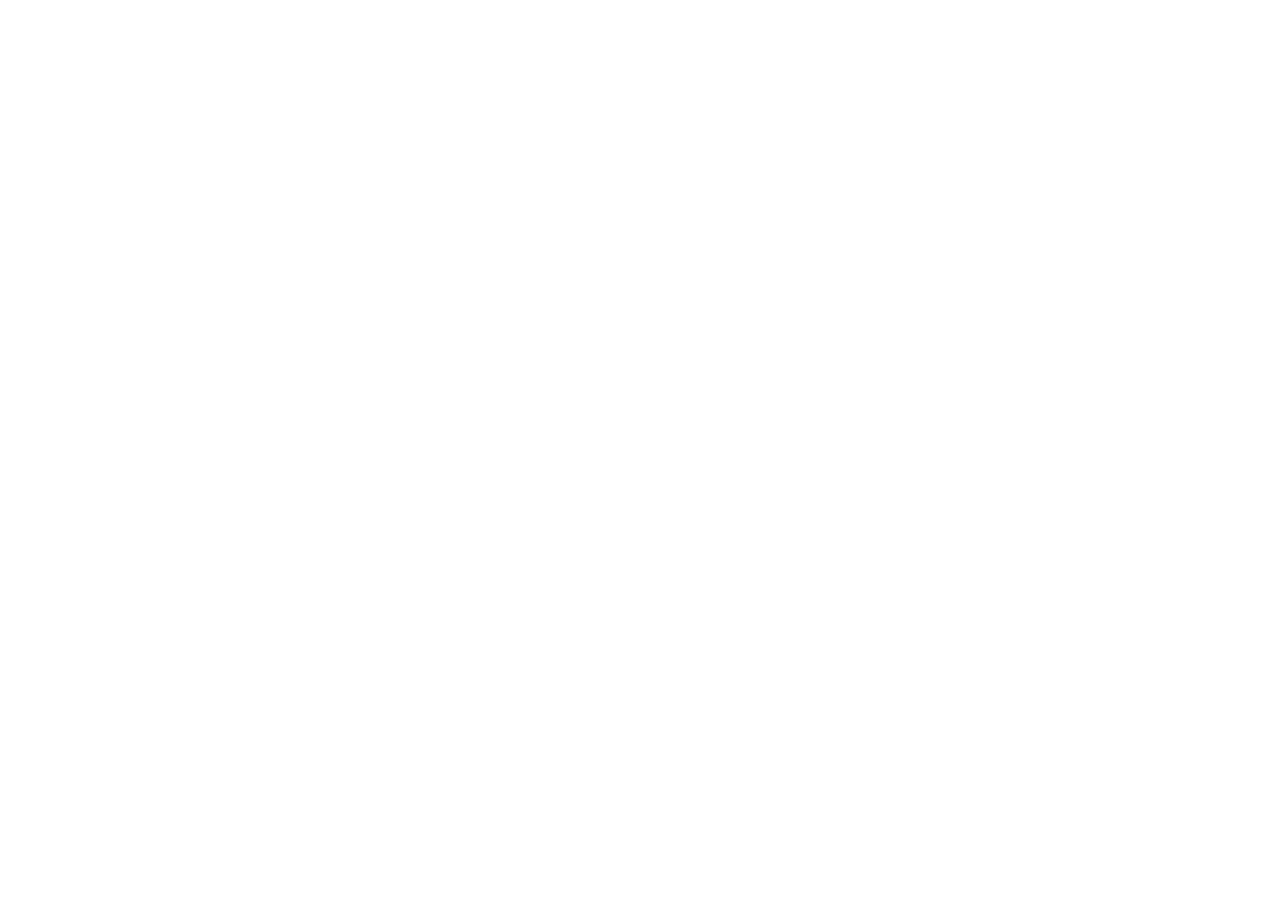
==== login.html @ c11f2fb6 "init project" ====
<!DOCTYPE html>
<html lang="zh-CN">
<head>
    <meta charset="UTF-8">
    <meta name="viewport" content="width=device-width, initial-scale=1.0">
    <title>Document</title>
</head>
<body>
    
</body>
</html>
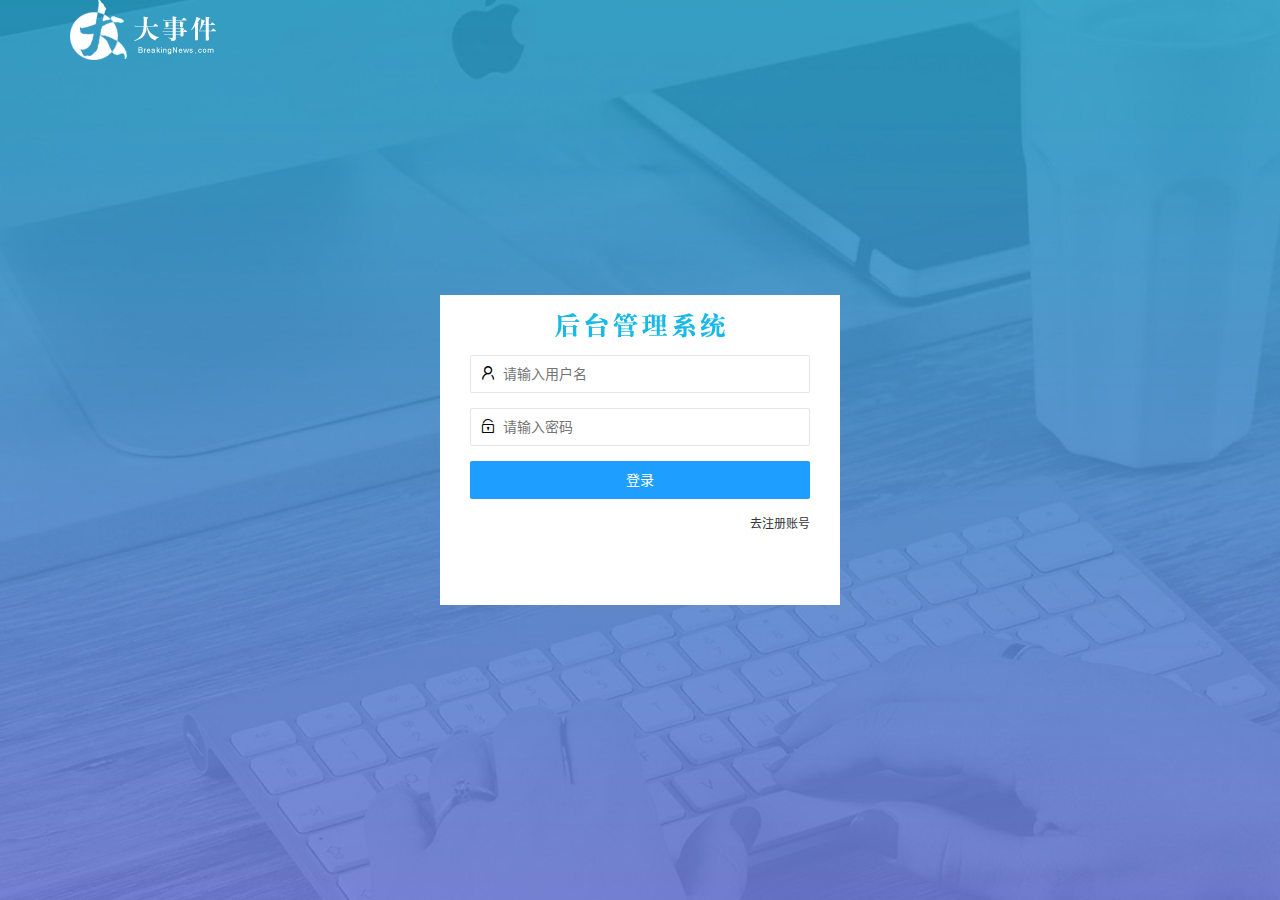
==== commit 2c31877c: "注册和登录功能完成" ====
--- a/login.html
+++ b/login.html
@@ -1,11 +1,106 @@
 <!DOCTYPE html>
 <html lang="zh-CN">
+
 <head>
     <meta charset="UTF-8">
     <meta name="viewport" content="width=device-width, initial-scale=1.0">
-    <title>Document</title>
+    <title>大事件-登录/注册</title>
+    <!-- 导入layui的css -->
+    <link rel="stylesheet" href="/assets/lib/layui/css/layui.css">
+    <!-- 导入自己的css -->
+    <link rel="stylesheet" href="/assets/css/login.css">
 </head>
+
 <body>
-    
+    <!-- 头部logo区域 -->
+    <div class="layui-main">
+        <img src="/assets/images/logo.png" alt="">
+    </div>
+    <!-- 登录注册区域 -->
+    <div class="loginAndRegBox">
+        <!-- 登录和注册标题图片 -->
+        <div class="title-box"></div>
+        <!-- 1，登录div -->
+        <div class="login-box">
+            <!-- 登录表单 -->
+            <form class="layui-form" id="form_login">
+
+                <!-- 用户名 -->
+                <div class="layui-form-item">
+                    <i class="layui-icon layui-icon-username"></i>
+                    <input type="text" name="username" required lay-verify="required" placeholder="请输入用户名"
+                        autocomplete="off" class="layui-input">
+                </div>
+
+                <!-- 密码 -->
+                <div class="layui-form-item">
+                    <i class="layui-icon layui-icon-password"></i>
+                    <input type="password" name="password" required lay-verify="required|pwd" placeholder="请输入密码"
+                        autocomplete="off" class="layui-input">
+                </div>
+
+                <!-- 登陆提交按钮 -->
+                <div class="layui-form-item">
+                    <!-- lay-submit必须存在，后面有submit事件绑定 -->
+                    <button class="layui-btn layui-btn-fluid layui-btn-normal" lay-submit
+                        lay-filter="formDemo">登录</button>
+                </div>
+
+                <!-- 去注册账号 -->
+                <div class="layui-form-item links">
+                    <a id="link_reg" href="javascript:;">去注册账号</a>
+                </div>
+            </form>
+
+        </div>
+        <!--2，注册div -->
+        <div class="reg-box" style="display: none;">
+
+            <!-- 注册表单 -->
+            <form class="layui-form" id="form_reg">
+
+                <!-- 用户名 -->
+                <div class="layui-form-item">
+                    <i class="layui-icon layui-icon-username"></i>
+                    <input type="text" name="username" required lay-verify="required" placeholder="请输入用户名"
+                        autocomplete="off" class="layui-input">
+                </div>
+
+                <!-- 密码 -->
+                <div class="layui-form-item">
+                    <i class="layui-icon layui-icon-password"></i>
+                    <input type="text" name="password" required lay-verify="required|pwd" placeholder="请输入密码"
+                        autocomplete="off" class="layui-input">
+                </div>
+
+                <!-- 确认密码 -->
+                <div class="layui-form-item">
+                    <i class="layui-icon layui-icon-password"></i>
+                    <input type="text" name="repassword" required lay-verify="required|pwd|repwd" placeholder="请再次确认密码"
+                        autocomplete="off" class="layui-input">
+                </div>
+                <!-- 注册按钮 -->
+                <div class="layui-form-item">
+                    <!-- lay-submit属性必须存在，后面有submit事件绑定 -->
+                    <button class="layui-btn layui-btn-fluid layui-btn-normal" lay-submit
+                        lay-filter="formDemo">注册</button>
+                </div>
+
+                <!-- 去注册账号 -->
+                <div class="layui-form-item links">
+                    <a id="link_login" href="javascript:;">去登录</a>
+                </div>
+            </form>
+        </div>
+    </div>
+    <!-- 0,导入layui的JS ,因为这个文件没有使用window.onload,所以要求写在最低端-->
+    <script src="/assets/lib/layui/layui.all.js"></script>
+    <!-- 1,导入jquery的JS -->
+    <script src="/assets/lib/jquery.js"></script>
+    <!-- 2,baseAPI的js -->
+    <script src="/assets/js/baseAPI.js"></script>
+    <!-- 导入自己的JS -->
+    <script src="/assets/js/login.js"></script>
 </body>
-</html>+
+</html--- a/assets/lib/layui/css/layui.css
+++ b/assets/lib/layui/css/layui.css
@@ -0,0 +1,2 @@
+/** layui-v2.5.5 MIT License By https://www.layui.com */
+ .layui-inline,img{display:inline-block;vertical-align:middle}h1,h2,h3,h4,h5,h6{font-weight:400}.layui-edge,.layui-header,.layui-inline,.layui-main{position:relative}.layui-body,.layui-edge,.layui-elip{overflow:hidden}.layui-btn,.layui-edge,.layui-inline,img{vertical-align:middle}.layui-btn,.layui-disabled,.layui-icon,.layui-unselect{-moz-user-select:none;-webkit-user-select:none;-ms-user-select:none}.layui-elip,.layui-form-checkbox span,.layui-form-pane .layui-form-label{text-overflow:ellipsis;white-space:nowrap}.layui-breadcrumb,.layui-tree-btnGroup{visibility:hidden}blockquote,body,button,dd,div,dl,dt,form,h1,h2,h3,h4,h5,h6,input,li,ol,p,pre,td,textarea,th,ul{margin:0;padding:0;-webkit-tap-highlight-color:rgba(0,0,0,0)}a:active,a:hover{outline:0}img{border:none}li{list-style:none}table{border-collapse:collapse;border-spacing:0}h4,h5,h6{font-size:100%}button,input,optgroup,option,select,textarea{font-family:inherit;font-size:inherit;font-style:inherit;font-weight:inherit;outline:0}pre{white-space:pre-wrap;white-space:-moz-pre-wrap;white-space:-pre-wrap;white-space:-o-pre-wrap;word-wrap:break-word}body{line-height:24px;font:14px Helvetica Neue,Helvetica,PingFang SC,Tahoma,Arial,sans-serif}hr{height:1px;margin:10px 0;border:0;clear:both}a{color:#333;text-decoration:none}a:hover{color:#777}a cite{font-style:normal;*cursor:pointer}.layui-border-box,.layui-border-box *{box-sizing:border-box}.layui-box,.layui-box *{box-sizing:content-box}.layui-clear{clear:both;*zoom:1}.layui-clear:after{content:'\20';clear:both;*zoom:1;display:block;height:0}.layui-inline{*display:inline;*zoom:1}.layui-edge{display:inline-block;width:0;height:0;border-width:6px;border-style:dashed;border-color:transparent}.layui-edge-top{top:-4px;border-bottom-color:#999;border-bottom-style:solid}.layui-edge-right{border-left-color:#999;border-left-style:solid}.layui-edge-bottom{top:2px;border-top-color:#999;border-top-style:solid}.layui-edge-left{border-right-color:#999;border-right-style:solid}.layui-disabled,.layui-disabled:hover{color:#d2d2d2!important;cursor:not-allowed!important}.layui-circle{border-radius:100%}.layui-show{display:block!important}.layui-hide{display:none!important}@font-face{font-family:layui-icon;src:url(../font/iconfont.eot?v=250);src:url(../font/iconfont.eot?v=250#iefix) format('embedded-opentype'),url(../font/iconfont.woff2?v=250) format('woff2'),url(../font/iconfont.woff?v=250) format('woff'),url(../font/iconfont.ttf?v=250) format('truetype'),url(../font/iconfont.svg?v=250#layui-icon) format('svg')}.layui-icon{font-family:layui-icon!important;font-size:16px;font-style:normal;-webkit-font-smoothing:antialiased;-moz-osx-font-smoothing:grayscale}.layui-icon-reply-fill:before{content:"\e611"}.layui-icon-set-fill:before{content:"\e614"}.layui-icon-menu-fill:before{content:"\e60f"}.layui-icon-search:before{content:"\e615"}.layui-icon-share:before{content:"\e641"}.layui-icon-set-sm:before{content:"\e620"}.layui-icon-engine:before{content:"\e628"}.layui-icon-close:before{content:"\1006"}.layui-icon-close-fill:before{content:"\1007"}.layui-icon-chart-screen:before{content:"\e629"}.layui-icon-star:before{content:"\e600"}.layui-icon-circle-dot:before{content:"\e617"}.layui-icon-chat:before{content:"\e606"}.layui-icon-release:before{content:"\e609"}.layui-icon-list:before{content:"\e60a"}.layui-icon-chart:before{content:"\e62c"}.layui-icon-ok-circle:before{content:"\1005"}.layui-icon-layim-theme:before{content:"\e61b"}.layui-icon-table:before{content:"\e62d"}.layui-icon-right:before{content:"\e602"}.layui-icon-left:before{content:"\e603"}.layui-icon-cart-simple:before{content:"\e698"}.layui-icon-face-cry:before{content:"\e69c"}.layui-icon-face-smile:before{content:"\e6af"}.layui-icon-survey:before{content:"\e6b2"}.layui-icon-tree:before{content:"\e62e"}.layui-icon-upload-circle:before{content:"\e62f"}.layui-icon-add-circle:before{content:"\e61f"}.layui-icon-download-circle:before{content:"\e601"}.layui-icon-templeate-1:before{content:"\e630"}.layui-icon-util:before{content:"\e631"}.layui-icon-face-surprised:before{content:"\e664"}.layui-icon-edit:before{content:"\e642"}.layui-icon-speaker:before{content:"\e645"}.layui-icon-down:before{content:"\e61a"}.layui-icon-file:before{content:"\e621"}.layui-icon-layouts:before{content:"\e632"}.layui-icon-rate-half:before{content:"\e6c9"}.layui-icon-add-circle-fine:before{content:"\e608"}.layui-icon-prev-circle:before{content:"\e633"}.layui-icon-read:before{content:"\e705"}.layui-icon-404:before{content:"\e61c"}.layui-icon-carousel:before{content:"\e634"}.layui-icon-help:before{content:"\e607"}.layui-icon-code-circle:before{content:"\e635"}.layui-icon-water:before{content:"\e636"}.layui-icon-username:before{content:"\e66f"}.layui-icon-find-fill:before{content:"\e670"}.layui-icon-about:before{content:"\e60b"}.layui-icon-location:before{content:"\e715"}.layui-icon-up:before{content:"\e619"}.layui-icon-pause:before{content:"\e651"}.layui-icon-date:before{content:"\e637"}.layui-icon-layim-uploadfile:before{content:"\e61d"}.layui-icon-delete:before{content:"\e640"}.layui-icon-play:before{content:"\e652"}.layui-icon-top:before{content:"\e604"}.layui-icon-friends:before{content:"\e612"}.layui-icon-refresh-3:before{content:"\e9aa"}.layui-icon-ok:before{content:"\e605"}.layui-icon-layer:before{content:"\e638"}.layui-icon-face-smile-fine:before{content:"\e60c"}.layui-icon-dollar:before{content:"\e659"}.layui-icon-group:before{content:"\e613"}.layui-icon-layim-download:before{content:"\e61e"}.layui-icon-picture-fine:before{content:"\e60d"}.layui-icon-link:before{content:"\e64c"}.layui-icon-diamond:before{content:"\e735"}.layui-icon-log:before{content:"\e60e"}.layui-icon-rate-solid:before{content:"\e67a"}.layui-icon-fonts-del:before{content:"\e64f"}.layui-icon-unlink:before{content:"\e64d"}.layui-icon-fonts-clear:before{content:"\e639"}.layui-icon-triangle-r:before{content:"\e623"}.layui-icon-circle:before{content:"\e63f"}.layui-icon-radio:before{content:"\e643"}.layui-icon-align-center:before{content:"\e647"}.layui-icon-align-right:before{content:"\e648"}.layui-icon-align-left:before{content:"\e649"}.layui-icon-loading-1:before{content:"\e63e"}.layui-icon-return:before{content:"\e65c"}.layui-icon-fonts-strong:before{content:"\e62b"}.layui-icon-upload:before{content:"\e67c"}.layui-icon-dialogue:before{content:"\e63a"}.layui-icon-video:before{content:"\e6ed"}.layui-icon-headset:before{content:"\e6fc"}.layui-icon-cellphone-fine:before{content:"\e63b"}.layui-icon-add-1:before{content:"\e654"}.layui-icon-face-smile-b:before{content:"\e650"}.layui-icon-fonts-html:before{content:"\e64b"}.layui-icon-form:before{content:"\e63c"}.layui-icon-cart:before{content:"\e657"}.layui-icon-camera-fill:before{content:"\e65d"}.layui-icon-tabs:before{content:"\e62a"}.layui-icon-fonts-code:before{content:"\e64e"}.layui-icon-fire:before{content:"\e756"}.layui-icon-set:before{content:"\e716"}.layui-icon-fonts-u:before{content:"\e646"}.layui-icon-triangle-d:before{content:"\e625"}.layui-icon-tips:before{content:"\e702"}.layui-icon-picture:before{content:"\e64a"}.layui-icon-more-vertical:before{content:"\e671"}.layui-icon-flag:before{content:"\e66c"}.layui-icon-loading:before{content:"\e63d"}.layui-icon-fonts-i:before{content:"\e644"}.layui-icon-refresh-1:before{content:"\e666"}.layui-icon-rmb:before{content:"\e65e"}.layui-icon-home:before{content:"\e68e"}.layui-icon-user:before{content:"\e770"}.layui-icon-notice:before{content:"\e667"}.layui-icon-login-weibo:before{content:"\e675"}.layui-icon-voice:before{content:"\e688"}.layui-icon-upload-drag:before{content:"\e681"}.layui-icon-login-qq:before{content:"\e676"}.layui-icon-snowflake:before{content:"\e6b1"}.layui-icon-file-b:before{content:"\e655"}.layui-icon-template:before{content:"\e663"}.layui-icon-auz:before{content:"\e672"}.layui-icon-console:before{content:"\e665"}.layui-icon-app:before{content:"\e653"}.layui-icon-prev:before{content:"\e65a"}.layui-icon-website:before{content:"\e7ae"}.layui-icon-next:before{content:"\e65b"}.layui-icon-component:before{content:"\e857"}.layui-icon-more:before{content:"\e65f"}.layui-icon-login-wechat:before{content:"\e677"}.layui-icon-shrink-right:before{content:"\e668"}.layui-icon-spread-left:before{content:"\e66b"}.layui-icon-camera:before{content:"\e660"}.layui-icon-note:before{content:"\e66e"}.layui-icon-refresh:before{content:"\e669"}.layui-icon-female:before{content:"\e661"}.layui-icon-male:before{content:"\e662"}.layui-icon-password:before{content:"\e673"}.layui-icon-senior:before{content:"\e674"}.layui-icon-theme:before{content:"\e66a"}.layui-icon-tread:before{content:"\e6c5"}.layui-icon-praise:before{content:"\e6c6"}.layui-icon-star-fill:before{content:"\e658"}.layui-icon-rate:before{content:"\e67b"}.layui-icon-template-1:before{content:"\e656"}.layui-icon-vercode:before{content:"\e679"}.layui-icon-cellphone:before{content:"\e678"}.layui-icon-screen-full:before{content:"\e622"}.layui-icon-screen-restore:before{content:"\e758"}.layui-icon-cols:before{content:"\e610"}.layui-icon-export:before{content:"\e67d"}.layui-icon-print:before{content:"\e66d"}.layui-icon-slider:before{content:"\e714"}.layui-icon-addition:before{content:"\e624"}.layui-icon-subtraction:before{content:"\e67e"}.layui-icon-service:before{content:"\e626"}.layui-icon-transfer:before{content:"\e691"}.layui-main{width:1140px;margin:0 auto}.layui-header{z-index:1000;height:60px}.layui-header a:hover{transition:all .5s;-webkit-transition:all .5s}.layui-side{position:fixed;left:0;top:0;bottom:0;z-index:999;width:200px;overflow-x:hidden}.layui-side-scroll{position:relative;width:220px;height:100%;overflow-x:hidden}.layui-body{position:absolute;left:200px;right:0;top:0;bottom:0;z-index:998;width:auto;overflow-y:auto;box-sizing:border-box}.layui-layout-body{overflow:hidden}.layui-layout-admin .layui-header{background-color:#23262E}.layui-layout-admin .layui-side{top:60px;width:200px;overflow-x:hidden}.layui-layout-admin .layui-body{position:fixed;top:60px;bottom:44px}.layui-layout-admin .layui-main{width:auto;margin:0 15px}.layui-layout-admin .layui-footer{position:fixed;left:200px;right:0;bottom:0;height:44px;line-height:44px;padding:0 15px;background-color:#eee}.layui-layout-admin .layui-logo{position:absolute;left:0;top:0;width:200px;height:100%;line-height:60px;text-align:center;color:#009688;font-size:16px}.layui-layout-admin .layui-header .layui-nav{background:0 0}.layui-layout-left{position:absolute!important;left:200px;top:0}.layui-layout-right{position:absolute!important;right:0;top:0}.layui-container{position:relative;margin:0 auto;padding:0 15px;box-sizing:border-box}.layui-fluid{position:relative;margin:0 auto;padding:0 15px}.layui-row:after,.layui-row:before{content:'';display:block;clear:both}.layui-col-lg1,.layui-col-lg10,.layui-col-lg11,.layui-col-lg12,.layui-col-lg2,.layui-col-lg3,.layui-col-lg4,.layui-col-lg5,.layui-col-lg6,.layui-col-lg7,.layui-col-lg8,.layui-col-lg9,.layui-col-md1,.layui-col-md10,.layui-col-md11,.layui-col-md12,.layui-col-md2,.layui-col-md3,.layui-col-md4,.layui-col-md5,.layui-col-md6,.layui-col-md7,.layui-col-md8,.layui-col-md9,.layui-col-sm1,.layui-col-sm10,.layui-col-sm11,.layui-col-sm12,.layui-col-sm2,.layui-col-sm3,.layui-col-sm4,.layui-col-sm5,.layui-col-sm6,.layui-col-sm7,.layui-col-sm8,.layui-col-sm9,.layui-col-xs1,.layui-col-xs10,.layui-col-xs11,.layui-col-xs12,.layui-col-xs2,.layui-col-xs3,.layui-col-xs4,.layui-col-xs5,.layui-col-xs6,.layui-col-xs7,.layui-col-xs8,.layui-col-xs9{position:relative;display:block;box-sizing:border-box}.layui-col-xs1,.layui-col-xs10,.layui-col-xs11,.layui-col-xs12,.layui-col-xs2,.layui-col-xs3,.layui-col-xs4,.layui-col-xs5,.layui-col-xs6,.layui-col-xs7,.layui-col-xs8,.layui-col-xs9{float:left}.layui-col-xs1{width:8.33333333%}.layui-col-xs2{width:16.66666667%}.layui-col-xs3{width:25%}.layui-col-xs4{width:33.33333333%}.layui-col-xs5{width:41.66666667%}.layui-col-xs6{width:50%}.layui-col-xs7{width:58.33333333%}.layui-col-xs8{width:66.66666667%}.layui-col-xs9{width:75%}.layui-col-xs10{width:83.33333333%}.layui-col-xs11{width:91.66666667%}.layui-col-xs12{width:100%}.layui-col-xs-offset1{margin-left:8.33333333%}.layui-col-xs-offset2{margin-left:16.66666667%}.layui-col-xs-offset3{margin-left:25%}.layui-col-xs-offset4{margin-left:33.33333333%}.layui-col-xs-offset5{margin-left:41.66666667%}.layui-col-xs-offset6{margin-left:50%}.layui-col-xs-offset7{margin-left:58.33333333%}.layui-col-xs-offset8{margin-left:66.66666667%}.layui-col-xs-offset9{margin-left:75%}.layui-col-xs-offset10{margin-left:83.33333333%}.layui-col-xs-offset11{margin-left:91.66666667%}.layui-col-xs-offset12{margin-left:100%}@media screen and (max-width:768px){.layui-hide-xs{display:none!important}.layui-show-xs-block{display:block!important}.layui-show-xs-inline{display:inline!important}.layui-show-xs-inline-block{display:inline-block!important}}@media screen and (min-width:768px){.layui-container{width:750px}.layui-hide-sm{display:none!important}.layui-show-sm-block{display:block!important}.layui-show-sm-inline{display:inline!important}.layui-show-sm-inline-block{display:inline-block!important}.layui-col-sm1,.layui-col-sm10,.layui-col-sm11,.layui-col-sm12,.layui-col-sm2,.layui-col-sm3,.layui-col-sm4,.layui-col-sm5,.layui-col-sm6,.layui-col-sm7,.layui-col-sm8,.layui-col-sm9{float:left}.layui-col-sm1{width:8.33333333%}.layui-col-sm2{width:16.66666667%}.layui-col-sm3{width:25%}.layui-col-sm4{width:33.33333333%}.layui-col-sm5{width:41.66666667%}.layui-col-sm6{width:50%}.layui-col-sm7{width:58.33333333%}.layui-col-sm8{width:66.66666667%}.layui-col-sm9{width:75%}.layui-col-sm10{width:83.33333333%}.layui-col-sm11{width:91.66666667%}.layui-col-sm12{width:100%}.layui-col-sm-offset1{margin-left:8.33333333%}.layui-col-sm-offset2{margin-left:16.66666667%}.layui-col-sm-offset3{margin-left:25%}.layui-col-sm-offset4{margin-left:33.33333333%}.layui-col-sm-offset5{margin-left:41.66666667%}.layui-col-sm-offset6{margin-left:50%}.layui-col-sm-offset7{margin-left:58.33333333%}.layui-col-sm-offset8{margin-left:66.66666667%}.layui-col-sm-offset9{margin-left:75%}.layui-col-sm-offset10{margin-left:83.33333333%}.layui-col-sm-offset11{margin-left:91.66666667%}.layui-col-sm-offset12{margin-left:100%}}@media screen and (min-width:992px){.layui-container{width:970px}.layui-hide-md{display:none!important}.layui-show-md-block{display:block!important}.layui-show-md-inline{display:inline!important}.layui-show-md-inline-block{display:inline-block!important}.layui-col-md1,.layui-col-md10,.layui-col-md11,.layui-col-md12,.layui-col-md2,.layui-col-md3,.layui-col-md4,.layui-col-md5,.layui-col-md6,.layui-col-md7,.layui-col-md8,.layui-col-md9{float:left}.layui-col-md1{width:8.33333333%}.layui-col-md2{width:16.66666667%}.layui-col-md3{width:25%}.layui-col-md4{width:33.33333333%}.layui-col-md5{width:41.66666667%}.layui-col-md6{width:50%}.layui-col-md7{width:58.33333333%}.layui-col-md8{width:66.66666667%}.layui-col-md9{width:75%}.layui-col-md10{width:83.33333333%}.layui-col-md11{width:91.66666667%}.layui-col-md12{width:100%}.layui-col-md-offset1{margin-left:8.33333333%}.layui-col-md-offset2{margin-left:16.66666667%}.layui-col-md-offset3{margin-left:25%}.layui-col-md-offset4{margin-left:33.33333333%}.layui-col-md-offset5{margin-left:41.66666667%}.layui-col-md-offset6{margin-left:50%}.layui-col-md-offset7{margin-left:58.33333333%}.layui-col-md-offset8{margin-left:66.66666667%}.layui-col-md-offset9{margin-left:75%}.layui-col-md-offset10{margin-left:83.33333333%}.layui-col-md-offset11{margin-left:91.66666667%}.layui-col-md-offset12{margin-left:100%}}@media screen and (min-width:1200px){.layui-container{width:1170px}.layui-hide-lg{display:none!important}.layui-show-lg-block{display:block!important}.layui-show-lg-inline{display:inline!important}.layui-show-lg-inline-block{display:inline-block!important}.layui-col-lg1,.layui-col-lg10,.layui-col-lg11,.layui-col-lg12,.layui-col-lg2,.layui-col-lg3,.layui-col-lg4,.layui-col-lg5,.layui-col-lg6,.layui-col-lg7,.layui-col-lg8,.layui-col-lg9{float:left}.layui-col-lg1{width:8.33333333%}.layui-col-lg2{width:16.66666667%}.layui-col-lg3{width:25%}.layui-col-lg4{width:33.33333333%}.layui-col-lg5{width:41.66666667%}.layui-col-lg6{width:50%}.layui-col-lg7{width:58.33333333%}.layui-col-lg8{width:66.66666667%}.layui-col-lg9{width:75%}.layui-col-lg10{width:83.33333333%}.layui-col-lg11{width:91.66666667%}.layui-col-lg12{width:100%}.layui-col-lg-offset1{margin-left:8.33333333%}.layui-col-lg-offset2{margin-left:16.66666667%}.layui-col-lg-offset3{margin-left:25%}.layui-col-lg-offset4{margin-left:33.33333333%}.layui-col-lg-offset5{margin-left:41.66666667%}.layui-col-lg-offset6{margin-left:50%}.layui-col-lg-offset7{margin-left:58.33333333%}.layui-col-lg-offset8{margin-left:66.66666667%}.layui-col-lg-offset9{margin-left:75%}.layui-col-lg-offset10{margin-left:83.33333333%}.layui-col-lg-offset11{margin-left:91.66666667%}.layui-col-lg-offset12{margin-left:100%}}.layui-col-space1{margin:-.5px}.layui-col-space1>*{padding:.5px}.layui-col-space3{margin:-1.5px}.layui-col-space3>*{padding:1.5px}.layui-col-space5{margin:-2.5px}.layui-col-space5>*{padding:2.5px}.layui-col-space8{margin:-3.5px}.layui-col-space8>*{padding:3.5px}.layui-col-space10{margin:-5px}.layui-col-space10>*{padding:5px}.layui-col-space12{margin:-6px}.layui-col-space12>*{padding:6px}.layui-col-space15{margin:-7.5px}.layui-col-space15>*{padding:7.5px}.layui-col-space18{margin:-9px}.layui-col-space18>*{padding:9px}.layui-col-space20{margin:-10px}.layui-col-space20>*{padding:10px}.layui-col-space22{margin:-11px}.layui-col-space22>*{padding:11px}.layui-col-space25{margin:-12.5px}.layui-col-space25>*{padding:12.5px}.layui-col-space30{margin:-15px}.layui-col-space30>*{padding:15px}.layui-btn,.layui-input,.layui-select,.layui-textarea,.layui-upload-button{outline:0;-webkit-appearance:none;transition:all .3s;-webkit-transition:all .3s;box-sizing:border-box}.layui-elem-quote{margin-bottom:10px;padding:15px;line-height:22px;border-left:5px solid #009688;border-radius:0 2px 2px 0;background-color:#f2f2f2}.layui-quote-nm{border-style:solid;border-width:1px 1px 1px 5px;background:0 0}.layui-elem-field{margin-bottom:10px;padding:0;border-width:1px;border-style:solid}.layui-elem-field legend{margin-left:20px;padding:0 10px;font-size:20px;font-weight:300}.layui-field-title{margin:10px 0 20px;border-width:1px 0 0}.layui-field-box{padding:10px 15px}.layui-field-title .layui-field-box{padding:10px 0}.layui-progress{position:relative;height:6px;border-radius:20px;background-color:#e2e2e2}.layui-progress-bar{position:absolute;left:0;top:0;width:0;max-width:100%;height:6px;border-radius:20px;text-align:right;background-color:#5FB878;transition:all .3s;-webkit-transition:all .3s}.layui-progress-big,.layui-progress-big .layui-progress-bar{height:18px;line-height:18px}.layui-progress-text{position:relative;top:-20px;line-height:18px;font-size:12px;color:#666}.layui-progress-big .layui-progress-text{position:static;padding:0 10px;color:#fff}.layui-collapse{border-width:1px;border-style:solid;border-radius:2px}.layui-colla-content,.layui-colla-item{border-top-width:1px;border-top-style:solid}.layui-colla-item:first-child{border-top:none}.layui-colla-title{position:relative;height:42px;line-height:42px;padding:0 15px 0 35px;color:#333;background-color:#f2f2f2;cursor:pointer;font-size:14px;overflow:hidden}.layui-colla-content{display:none;padding:10px 15px;line-height:22px;color:#666}.layui-colla-icon{position:absolute;left:15px;top:0;font-size:14px}.layui-card{margin-bottom:15px;border-radius:2px;background-color:#fff;box-shadow:0 1px 2px 0 rgba(0,0,0,.05)}.layui-card:last-child{margin-bottom:0}.layui-card-header{position:relative;height:42px;line-height:42px;padding:0 15px;border-bottom:1px solid #f6f6f6;color:#333;border-radius:2px 2px 0 0;font-size:14px}.layui-bg-black,.layui-bg-blue,.layui-bg-cyan,.layui-bg-green,.layui-bg-orange,.layui-bg-red{color:#fff!important}.layui-card-body{position:relative;padding:10px 15px;line-height:24px}.layui-card-body[pad15]{padding:15px}.layui-card-body[pad20]{padding:20px}.layui-card-body .layui-table{margin:5px 0}.layui-card .layui-tab{margin:0}.layui-panel-window{position:relative;padding:15px;border-radius:0;border-top:5px solid #E6E6E6;background-color:#fff}.layui-auxiliar-moving{position:fixed;left:0;right:0;top:0;bottom:0;width:100%;height:100%;background:0 0;z-index:9999999999}.layui-form-label,.layui-form-mid,.layui-form-select,.layui-input-block,.layui-input-inline,.layui-textarea{position:relative}.layui-bg-red{background-color:#FF5722!important}.layui-bg-orange{background-color:#FFB800!important}.layui-bg-green{background-color:#009688!important}.layui-bg-cyan{background-color:#2F4056!important}.layui-bg-blue{background-color:#1E9FFF!important}.layui-bg-black{background-color:#393D49!important}.layui-bg-gray{background-color:#eee!important;color:#666!important}.layui-badge-rim,.layui-colla-content,.layui-colla-item,.layui-collapse,.layui-elem-field,.layui-form-pane .layui-form-item[pane],.layui-form-pane .layui-form-label,.layui-input,.layui-layedit,.layui-layedit-tool,.layui-quote-nm,.layui-select,.layui-tab-bar,.layui-tab-card,.layui-tab-title,.layui-tab-title .layui-this:after,.layui-textarea{border-color:#e6e6e6}.layui-timeline-item:before,hr{background-color:#e6e6e6}.layui-text{line-height:22px;font-size:14px;color:#666}.layui-text h1,.layui-text h2,.layui-text h3{font-weight:500;color:#333}.layui-text h1{font-size:30px}.layui-text h2{font-size:24px}.layui-text h3{font-size:18px}.layui-text a:not(.layui-btn){color:#01AAED}.layui-text a:not(.layui-btn):hover{text-decoration:underline}.layui-text ul{padding:5px 0 5px 15px}.layui-text ul li{margin-top:5px;list-style-type:disc}.layui-text em,.layui-word-aux{color:#999!important;padding:0 5px!important}.layui-btn{display:inline-block;height:38px;line-height:38px;padding:0 18px;background-color:#009688;color:#fff;white-space:nowrap;text-align:center;font-size:14px;border:none;border-radius:2px;cursor:pointer}.layui-btn:hover{opacity:.8;filter:alpha(opacity=80);color:#fff}.layui-btn:active{opacity:1;filter:alpha(opacity=100)}.layui-btn+.layui-btn{margin-left:10px}.layui-btn-container{font-size:0}.layui-btn-container .layui-btn{margin-right:10px;margin-bottom:10px}.layui-btn-container .layui-btn+.layui-btn{margin-left:0}.layui-table .layui-btn-container .layui-btn{margin-bottom:9px}.layui-btn-radius{border-radius:100px}.layui-btn .layui-icon{margin-right:3px;font-size:18px;vertical-align:bottom;vertical-align:middle\9}.layui-btn-primary{border:1px solid #C9C9C9;background-color:#fff;color:#555}.layui-btn-primary:hover{border-color:#009688;color:#333}.layui-btn-normal{background-color:#1E9FFF}.layui-btn-warm{background-color:#FFB800}.layui-btn-danger{background-color:#FF5722}.layui-btn-checked{background-color:#5FB878}.layui-btn-disabled,.layui-btn-disabled:active,.layui-btn-disabled:hover{border:1px solid #e6e6e6;background-color:#FBFBFB;color:#C9C9C9;cursor:not-allowed;opacity:1}.layui-btn-lg{height:44px;line-height:44px;padding:0 25px;font-size:16px}.layui-btn-sm{height:30px;line-height:30px;padding:0 10px;font-size:12px}.layui-btn-sm i{font-size:16px!important}.layui-btn-xs{height:22px;line-height:22px;padding:0 5px;font-size:12px}.layui-btn-xs i{font-size:14px!important}.layui-btn-group{display:inline-block;vertical-align:middle;font-size:0}.layui-btn-group .layui-btn{margin-left:0!important;margin-right:0!important;border-left:1px solid rgba(255,255,255,.5);border-radius:0}.layui-btn-group .layui-btn-primary{border-left:none}.layui-btn-group .layui-btn-primary:hover{border-color:#C9C9C9;color:#009688}.layui-btn-group .layui-btn:first-child{border-left:none;border-radius:2px 0 0 2px}.layui-btn-group .layui-btn-primary:first-child{border-left:1px solid #c9c9c9}.layui-btn-group .layui-btn:last-child{border-radius:0 2px 2px 0}.layui-btn-group .layui-btn+.layui-btn{margin-left:0}.layui-btn-group+.layui-btn-group{margin-left:10px}.layui-btn-fluid{width:100%}.layui-input,.layui-select,.layui-textarea{height:38px;line-height:1.3;line-height:38px\9;border-width:1px;border-style:solid;background-color:#fff;border-radius:2px}.layui-input::-webkit-input-placeholder,.layui-select::-webkit-input-placeholder,.layui-textarea::-webkit-input-placeholder{line-height:1.3}.layui-input,.layui-textarea{display:block;width:100%;padding-left:10px}.layui-input:hover,.layui-textarea:hover{border-color:#D2D2D2!important}.layui-input:focus,.layui-textarea:focus{border-color:#C9C9C9!important}.layui-textarea{min-height:100px;height:auto;line-height:20px;padding:6px 10px;resize:vertical}.layui-select{padding:0 10px}.layui-form input[type=checkbox],.layui-form input[type=radio],.layui-form select{display:none}.layui-form [lay-ignore]{display:initial}.layui-form-item{margin-bottom:15px;clear:both;*zoom:1}.layui-form-item:after{content:'\20';clear:both;*zoom:1;display:block;height:0}.layui-form-label{float:left;display:block;padding:9px 15px;width:80px;font-weight:400;line-height:20px;text-align:right}.layui-form-label-col{display:block;float:none;padding:9px 0;line-height:20px;text-align:left}.layui-form-item .layui-inline{margin-bottom:5px;margin-right:10px}.layui-input-block{margin-left:110px;min-height:36px}.layui-input-inline{display:inline-block;vertical-align:middle}.layui-form-item .layui-input-inline{float:left;width:190px;margin-right:10px}.layui-form-text .layui-input-inline{width:auto}.layui-form-mid{float:left;display:block;padding:9px 0!important;line-height:20px;margin-right:10px}.layui-form-danger+.layui-form-select .layui-input,.layui-form-danger:focus{border-color:#FF5722!important}.layui-form-select .layui-input{padding-right:30px;cursor:pointer}.layui-form-select .layui-edge{position:absolute;right:10px;top:50%;margin-top:-3px;cursor:pointer;border-width:6px;border-top-color:#c2c2c2;border-top-style:solid;transition:all .3s;-webkit-transition:all .3s}.layui-form-select dl{display:none;position:absolute;left:0;top:42px;padding:5px 0;z-index:899;min-width:100%;border:1px solid #d2d2d2;max-height:300px;overflow-y:auto;background-color:#fff;border-radius:2px;box-shadow:0 2px 4px rgba(0,0,0,.12);box-sizing:border-box}.layui-form-select dl dd,.layui-form-select dl dt{padding:0 10px;line-height:36px;white-space:nowrap;overflow:hidden;text-overflow:ellipsis}.layui-form-select dl dt{font-size:12px;color:#999}.layui-form-select dl dd{cursor:pointer}.layui-form-select dl dd:hover{background-color:#f2f2f2;-webkit-transition:.5s all;transition:.5s all}.layui-form-select .layui-select-group dd{padding-left:20px}.layui-form-select dl dd.layui-select-tips{padding-left:10px!important;color:#999}.layui-form-select dl dd.layui-this{background-color:#5FB878;color:#fff}.layui-form-checkbox,.layui-form-select dl dd.layui-disabled{background-color:#fff}.layui-form-selected dl{display:block}.layui-form-checkbox,.layui-form-checkbox *,.layui-form-switch{display:inline-block;vertical-align:middle}.layui-form-selected .layui-edge{margin-top:-9px;-webkit-transform:rotate(180deg);transform:rotate(180deg);margin-top:-3px\9}:root .layui-form-selected .layui-edge{margin-top:-9px\0/IE9}.layui-form-selectup dl{top:auto;bottom:42px}.layui-select-none{margin:5px 0;text-align:center;color:#999}.layui-select-disabled .layui-disabled{border-color:#eee!important}.layui-select-disabled .layui-edge{border-top-color:#d2d2d2}.layui-form-checkbox{position:relative;height:30px;line-height:30px;margin-right:10px;padding-right:30px;cursor:pointer;font-size:0;-webkit-transition:.1s linear;transition:.1s linear;box-sizing:border-box}.layui-form-checkbox span{padding:0 10px;height:100%;font-size:14px;border-radius:2px 0 0 2px;background-color:#d2d2d2;color:#fff;overflow:hidden}.layui-form-checkbox:hover span{background-color:#c2c2c2}.layui-form-checkbox i{position:absolute;right:0;top:0;width:30px;height:28px;border:1px solid #d2d2d2;border-left:none;border-radius:0 2px 2px 0;color:#fff;font-size:20px;text-align:center}.layui-form-checkbox:hover i{border-color:#c2c2c2;color:#c2c2c2}.layui-form-checked,.layui-form-checked:hover{border-color:#5FB878}.layui-form-checked span,.layui-form-checked:hover span{background-color:#5FB878}.layui-form-checked i,.layui-form-checked:hover i{color:#5FB878}.layui-form-item .layui-form-checkbox{margin-top:4px}.layui-form-checkbox[lay-skin=primary]{height:auto!important;line-height:normal!important;min-width:18px;min-height:18px;border:none!important;margin-right:0;padding-left:28px;padding-right:0;background:0 0}.layui-form-checkbox[lay-skin=primary] span{padding-left:0;padding-right:15px;line-height:18px;background:0 0;color:#666}.layui-form-checkbox[lay-skin=primary] i{right:auto;left:0;width:16px;height:16px;line-height:16px;border:1px solid #d2d2d2;font-size:12px;border-radius:2px;background-color:#fff;-webkit-transition:.1s linear;transition:.1s linear}.layui-form-checkbox[lay-skin=primary]:hover i{border-color:#5FB878;color:#fff}.layui-form-checked[lay-skin=primary] i{border-color:#5FB878!important;background-color:#5FB878;color:#fff}.layui-checkbox-disbaled[lay-skin=primary] span{background:0 0!important;color:#c2c2c2}.layui-checkbox-disbaled[lay-skin=primary]:hover i{border-color:#d2d2d2}.layui-form-item .layui-form-checkbox[lay-skin=primary]{margin-top:10px}.layui-form-switch{position:relative;height:22px;line-height:22px;min-width:35px;padding:0 5px;margin-top:8px;border:1px solid #d2d2d2;border-radius:20px;cursor:pointer;background-color:#fff;-webkit-transition:.1s linear;transition:.1s linear}.layui-form-switch i{position:absolute;left:5px;top:3px;width:16px;height:16px;border-radius:20px;background-color:#d2d2d2;-webkit-transition:.1s linear;transition:.1s linear}.layui-form-switch em{position:relative;top:0;width:25px;margin-left:21px;padding:0!important;text-align:center!important;color:#999!important;font-style:normal!important;font-size:12px}.layui-form-onswitch{border-color:#5FB878;background-color:#5FB878}.layui-checkbox-disbaled,.layui-checkbox-disbaled i{border-color:#e2e2e2!important}.layui-form-onswitch i{left:100%;margin-left:-21px;background-color:#fff}.layui-form-onswitch em{margin-left:5px;margin-right:21px;color:#fff!important}.layui-checkbox-disbaled span{background-color:#e2e2e2!important}.layui-checkbox-disbaled:hover i{color:#fff!important}[lay-radio]{display:none}.layui-form-radio,.layui-form-radio *{display:inline-block;vertical-align:middle}.layui-form-radio{line-height:28px;margin:6px 10px 0 0;padding-right:10px;cursor:pointer;font-size:0}.layui-form-radio *{font-size:14px}.layui-form-radio>i{margin-right:8px;font-size:22px;color:#c2c2c2}.layui-form-radio>i:hover,.layui-form-radioed>i{color:#5FB878}.layui-radio-disbaled>i{color:#e2e2e2!important}.layui-form-pane .layui-form-label{width:110px;padding:8px 15px;height:38px;line-height:20px;border-width:1px;border-style:solid;border-radius:2px 0 0 2px;text-align:center;background-color:#FBFBFB;overflow:hidden;box-sizing:border-box}.layui-form-pane .layui-input-inline{margin-left:-1px}.layui-form-pane .layui-input-block{margin-left:110px;left:-1px}.layui-form-pane .layui-input{border-radius:0 2px 2px 0}.layui-form-pane .layui-form-text .layui-form-label{float:none;width:100%;border-radius:2px;box-sizing:border-box;text-align:left}.layui-form-pane .layui-form-text .layui-input-inline{display:block;margin:0;top:-1px;clear:both}.layui-form-pane .layui-form-text .layui-input-block{margin:0;left:0;top:-1px}.layui-form-pane .layui-form-text .layui-textarea{min-height:100px;border-radius:0 0 2px 2px}.layui-form-pane .layui-form-checkbox{margin:4px 0 4px 10px}.layui-form-pane .layui-form-radio,.layui-form-pane .layui-form-switch{margin-top:6px;margin-left:10px}.layui-form-pane .layui-form-item[pane]{position:relative;border-width:1px;border-style:solid}.layui-form-pane .layui-form-item[pane] .layui-form-label{position:absolute;left:0;top:0;height:100%;border-width:0 1px 0 0}.layui-form-pane .layui-form-item[pane] .layui-input-inline{margin-left:110px}@media screen and (max-width:450px){.layui-form-item .layui-form-label{text-overflow:ellipsis;overflow:hidden;white-space:nowrap}.layui-form-item .layui-inline{display:block;margin-right:0;margin-bottom:20px;clear:both}.layui-form-item .layui-inline:after{content:'\20';clear:both;display:block;height:0}.layui-form-item .layui-input-inline{display:block;float:none;left:-3px;width:auto;margin:0 0 10px 112px}.layui-form-item .layui-input-inline+.layui-form-mid{margin-left:110px;top:-5px;padding:0}.layui-form-item .layui-form-checkbox{margin-right:5px;margin-bottom:5px}}.layui-layedit{border-width:1px;border-style:solid;border-radius:2px}.layui-layedit-tool{padding:3px 5px;border-bottom-width:1px;border-bottom-style:solid;font-size:0}.layedit-tool-fixed{position:fixed;top:0;border-top:1px solid #e2e2e2}.layui-layedit-tool .layedit-tool-mid,.layui-layedit-tool .layui-icon{display:inline-block;vertical-align:middle;text-align:center;font-size:14px}.layui-layedit-tool .layui-icon{position:relative;width:32px;height:30px;line-height:30px;margin:3px 5px;color:#777;cursor:pointer;border-radius:2px}.layui-layedit-tool .layui-icon:hover{color:#393D49}.layui-layedit-tool .layui-icon:active{color:#000}.layui-layedit-tool .layedit-tool-active{background-color:#e2e2e2;color:#000}.layui-layedit-tool .layui-disabled,.layui-layedit-tool .layui-disabled:hover{color:#d2d2d2;cursor:not-allowed}.layui-layedit-tool .layedit-tool-mid{width:1px;height:18px;margin:0 10px;background-color:#d2d2d2}.layedit-tool-html{width:50px!important;font-size:30px!important}.layedit-tool-b,.layedit-tool-code,.layedit-tool-help{font-size:16px!important}.layedit-tool-d,.layedit-tool-face,.layedit-tool-image,.layedit-tool-unlink{font-size:18px!important}.layedit-tool-image input{position:absolute;font-size:0;left:0;top:0;width:100%;height:100%;opacity:.01;filter:Alpha(opacity=1);cursor:pointer}.layui-layedit-iframe iframe{display:block;width:100%}#LAY_layedit_code{overflow:hidden}.layui-laypage{display:inline-block;*display:inline;*zoom:1;vertical-align:middle;margin:10px 0;font-size:0}.layui-laypage>a:first-child,.layui-laypage>a:first-child em{border-radius:2px 0 0 2px}.layui-laypage>a:last-child,.layui-laypage>a:last-child em{border-radius:0 2px 2px 0}.layui-laypage>:first-child{margin-left:0!important}.layui-laypage>:last-child{margin-right:0!important}.layui-laypage a,.layui-laypage button,.layui-laypage input,.layui-laypage select,.layui-laypage span{border:1px solid #e2e2e2}.layui-laypage a,.layui-laypage span{display:inline-block;*display:inline;*zoom:1;vertical-align:middle;padding:0 15px;height:28px;line-height:28px;margin:0 -1px 5px 0;background-color:#fff;color:#333;font-size:12px}.layui-flow-more a *,.layui-laypage input,.layui-table-view select[lay-ignore]{display:inline-block}.layui-laypage a:hover{color:#009688}.layui-laypage em{font-style:normal}.layui-laypage .layui-laypage-spr{color:#999;font-weight:700}.layui-laypage a{text-decoration:none}.layui-laypage .layui-laypage-curr{position:relative}.layui-laypage .layui-laypage-curr em{position:relative;color:#fff}.layui-laypage .layui-laypage-curr .layui-laypage-em{position:absolute;left:-1px;top:-1px;padding:1px;width:100%;height:100%;background-color:#009688}.layui-laypage-em{border-radius:2px}.layui-laypage-next em,.layui-laypage-prev em{font-family:Sim sun;font-size:16px}.layui-laypage .layui-laypage-count,.layui-laypage .layui-laypage-limits,.layui-laypage .layui-laypage-refresh,.layui-laypage .layui-laypage-skip{margin-left:10px;margin-right:10px;padding:0;border:none}.layui-laypage .layui-laypage-limits,.layui-laypage .layui-laypage-refresh{vertical-align:top}.layui-laypage .layui-laypage-refresh i{font-size:18px;cursor:pointer}.layui-laypage select{height:22px;padding:3px;border-radius:2px;cursor:pointer}.layui-laypage .layui-laypage-skip{height:30px;line-height:30px;color:#999}.layui-laypage button,.layui-laypage input{height:30px;line-height:30px;border-radius:2px;vertical-align:top;background-color:#fff;box-sizing:border-box}.layui-laypage input{width:40px;margin:0 10px;padding:0 3px;text-align:center}.layui-laypage input:focus,.layui-laypage select:focus{border-color:#009688!important}.layui-laypage button{margin-left:10px;padding:0 10px;cursor:pointer}.layui-table,.layui-table-view{margin:10px 0}.layui-flow-more{margin:10px 0;text-align:center;color:#999;font-size:14px}.layui-flow-more a{height:32px;line-height:32px}.layui-flow-more a *{vertical-align:top}.layui-flow-more a cite{padding:0 20px;border-radius:3px;background-color:#eee;color:#333;font-style:normal}.layui-flow-more a cite:hover{opacity:.8}.layui-flow-more a i{font-size:30px;color:#737383}.layui-table{width:100%;background-color:#fff;color:#666}.layui-table tr{transition:all .3s;-webkit-transition:all .3s}.layui-table th{text-align:left;font-weight:400}.layui-table tbody tr:hover,.layui-table thead tr,.layui-table-click,.layui-table-header,.layui-table-hover,.layui-table-mend,.layui-table-patch,.layui-table-tool,.layui-table-total,.layui-table-total tr,.layui-table[lay-even] tr:nth-child(even){background-color:#f2f2f2}.layui-table td,.layui-table th,.layui-table-col-set,.layui-table-fixed-r,.layui-table-grid-down,.layui-table-header,.layui-table-page,.layui-table-tips-main,.layui-table-tool,.layui-table-total,.layui-table-view,.layui-table[lay-skin=line],.layui-table[lay-skin=row]{border-width:1px;border-style:solid;border-color:#e6e6e6}.layui-table td,.layui-table th{position:relative;padding:9px 15px;min-height:20px;line-height:20px;font-size:14px}.layui-table[lay-skin=line] td,.layui-table[lay-skin=line] th{border-width:0 0 1px}.layui-table[lay-skin=row] td,.layui-table[lay-skin=row] th{border-width:0 1px 0 0}.layui-table[lay-skin=nob] td,.layui-table[lay-skin=nob] th{border:none}.layui-table img{max-width:100px}.layui-table[lay-size=lg] td,.layui-table[lay-size=lg] th{padding:15px 30px}.layui-table-view .layui-table[lay-size=lg] .layui-table-cell{height:40px;line-height:40px}.layui-table[lay-size=sm] td,.layui-table[lay-size=sm] th{font-size:12px;padding:5px 10px}.layui-table-view .layui-table[lay-size=sm] .layui-table-cell{height:20px;line-height:20px}.layui-table[lay-data]{display:none}.layui-table-box{position:relative;overflow:hidden}.layui-table-view .layui-table{position:relative;width:auto;margin:0}.layui-table-view .layui-table[lay-skin=line]{border-width:0 1px 0 0}.layui-table-view .layui-table[lay-skin=row]{border-width:0 0 1px}.layui-table-view .layui-table td,.layui-table-view .layui-table th{padding:5px 0;border-top:none;border-left:none}.layui-table-view .layui-table th.layui-unselect .layui-table-cell span{cursor:pointer}.layui-table-view .layui-table td{cursor:default}.layui-table-view .layui-table td[data-edit=text]{cursor:text}.layui-table-view .layui-form-checkbox[lay-skin=primary] i{width:18px;height:18px}.layui-table-view .layui-form-radio{line-height:0;padding:0}.layui-table-view .layui-form-radio>i{margin:0;font-size:20px}.layui-table-init{position:absolute;left:0;top:0;width:100%;height:100%;text-align:center;z-index:110}.layui-table-init .layui-icon{position:absolute;left:50%;top:50%;margin:-15px 0 0 -15px;font-size:30px;color:#c2c2c2}.layui-table-header{border-width:0 0 1px;overflow:hidden}.layui-table-header .layui-table{margin-bottom:-1px}.layui-table-tool .layui-inline[lay-event]{position:relative;width:26px;height:26px;padding:5px;line-height:16px;margin-right:10px;text-align:center;color:#333;border:1px solid #ccc;cursor:pointer;-webkit-transition:.5s all;transition:.5s all}.layui-table-tool .layui-inline[lay-event]:hover{border:1px solid #999}.layui-table-tool-temp{padding-right:120px}.layui-table-tool-self{position:absolute;right:17px;top:10px}.layui-table-tool .layui-table-tool-self .layui-inline[lay-event]{margin:0 0 0 10px}.layui-table-tool-panel{position:absolute;top:29px;left:-1px;padding:5px 0;min-width:150px;min-height:40px;border:1px solid #d2d2d2;text-align:left;overflow-y:auto;background-color:#fff;box-shadow:0 2px 4px rgba(0,0,0,.12)}.layui-table-cell,.layui-table-tool-panel li{overflow:hidden;text-overflow:ellipsis;white-space:nowrap}.layui-table-tool-panel li{padding:0 10px;line-height:30px;-webkit-transition:.5s all;transition:.5s all}.layui-table-tool-panel li .layui-form-checkbox[lay-skin=primary]{width:100%;padding-left:28px}.layui-table-tool-panel li:hover{background-color:#f2f2f2}.layui-table-tool-panel li .layui-form-checkbox[lay-skin=primary] i{position:absolute;left:0;top:0}.layui-table-tool-panel li .layui-form-checkbox[lay-skin=primary] span{padding:0}.layui-table-tool .layui-table-tool-self .layui-table-tool-panel{left:auto;right:-1px}.layui-table-col-set{position:absolute;right:0;top:0;width:20px;height:100%;border-width:0 0 0 1px;background-color:#fff}.layui-table-sort{width:10px;height:20px;margin-left:5px;cursor:pointer!important}.layui-table-sort .layui-edge{position:absolute;left:5px;border-width:5px}.layui-table-sort .layui-table-sort-asc{top:3px;border-top:none;border-bottom-style:solid;border-bottom-color:#b2b2b2}.layui-table-sort .layui-table-sort-asc:hover{border-bottom-color:#666}.layui-table-sort .layui-table-sort-desc{bottom:5px;border-bottom:none;border-top-style:solid;border-top-color:#b2b2b2}.layui-table-sort .layui-table-sort-desc:hover{border-top-color:#666}.layui-table-sort[lay-sort=asc] .layui-table-sort-asc{border-bottom-color:#000}.layui-table-sort[lay-sort=desc] .layui-table-sort-desc{border-top-color:#000}.layui-table-cell{height:28px;line-height:28px;padding:0 15px;position:relative;box-sizing:border-box}.layui-table-cell .layui-form-checkbox[lay-skin=primary]{top:-1px;padding:0}.layui-table-cell .layui-table-link{color:#01AAED}.laytable-cell-checkbox,.laytable-cell-numbers,.laytable-cell-radio,.laytable-cell-space{padding:0;text-align:center}.layui-table-body{position:relative;overflow:auto;margin-right:-1px;margin-bottom:-1px}.layui-table-body .layui-none{line-height:26px;padding:15px;text-align:center;color:#999}.layui-table-fixed{position:absolute;left:0;top:0;z-index:101}.layui-table-fixed .layui-table-body{overflow:hidden}.layui-table-fixed-l{box-shadow:0 -1px 8px rgba(0,0,0,.08)}.layui-table-fixed-r{left:auto;right:-1px;border-width:0 0 0 1px;box-shadow:-1px 0 8px rgba(0,0,0,.08)}.layui-table-fixed-r .layui-table-header{position:relative;overflow:visible}.layui-table-mend{position:absolute;right:-49px;top:0;height:100%;width:50px}.layui-table-tool{position:relative;z-index:890;width:100%;min-height:50px;line-height:30px;padding:10px 15px;border-width:0 0 1px}.layui-table-tool .layui-btn-container{margin-bottom:-10px}.layui-table-page,.layui-table-total{border-width:1px 0 0;margin-bottom:-1px;overflow:hidden}.layui-table-page{position:relative;width:100%;padding:7px 7px 0;height:41px;font-size:12px;white-space:nowrap}.layui-table-page>div{height:26px}.layui-table-page .layui-laypage{margin:0}.layui-table-page .layui-laypage a,.layui-table-page .layui-laypage span{height:26px;line-height:26px;margin-bottom:10px;border:none;background:0 0}.layui-table-page .layui-laypage a,.layui-table-page .layui-laypage span.layui-laypage-curr{padding:0 12px}.layui-table-page .layui-laypage span{margin-left:0;padding:0}.layui-table-page .layui-laypage .layui-laypage-prev{margin-left:-7px!important}.layui-table-page .layui-laypage .layui-laypage-curr .layui-laypage-em{left:0;top:0;padding:0}.layui-table-page .layui-laypage button,.layui-table-page .layui-laypage input{height:26px;line-height:26px}.layui-table-page .layui-laypage input{width:40px}.layui-table-page .layui-laypage button{padding:0 10px}.layui-table-page select{height:18px}.layui-table-patch .layui-table-cell{padding:0;width:30px}.layui-table-edit{position:absolute;left:0;top:0;width:100%;height:100%;padding:0 14px 1px;border-radius:0;box-shadow:1px 1px 20px rgba(0,0,0,.15)}.layui-table-edit:focus{border-color:#5FB878!important}select.layui-table-edit{padding:0 0 0 10px;border-color:#C9C9C9}.layui-table-view .layui-form-checkbox,.layui-table-view .layui-form-radio,.layui-table-view .layui-form-switch{top:0;margin:0;box-sizing:content-box}.layui-table-view .layui-form-checkbox{top:-1px;height:26px;line-height:26px}.layui-table-view .layui-form-checkbox i{height:26px}.layui-table-grid .layui-table-cell{overflow:visible}.layui-table-grid-down{position:absolute;top:0;right:0;width:26px;height:100%;padding:5px 0;border-width:0 0 0 1px;text-align:center;background-color:#fff;color:#999;cursor:pointer}.layui-table-grid-down .layui-icon{position:absolute;top:50%;left:50%;margin:-8px 0 0 -8px}.layui-table-grid-down:hover{background-color:#fbfbfb}body .layui-table-tips .layui-layer-content{background:0 0;padding:0;box-shadow:0 1px 6px rgba(0,0,0,.12)}.layui-table-tips-main{margin:-44px 0 0 -1px;max-height:150px;padding:8px 15px;font-size:14px;overflow-y:scroll;background-color:#fff;color:#666}.layui-table-tips-c{position:absolute;right:-3px;top:-13px;width:20px;height:20px;padding:3px;cursor:pointer;background-color:#666;border-radius:50%;color:#fff}.layui-table-tips-c:hover{background-color:#777}.layui-table-tips-c:before{position:relative;right:-2px}.layui-upload-file{display:none!important;opacity:.01;filter:Alpha(opacity=1)}.layui-upload-drag,.layui-upload-form,.layui-upload-wrap{display:inline-block}.layui-upload-list{margin:10px 0}.layui-upload-choose{padding:0 10px;color:#999}.layui-upload-drag{position:relative;padding:30px;border:1px dashed #e2e2e2;background-color:#fff;text-align:center;cursor:pointer;color:#999}.layui-upload-drag .layui-icon{font-size:50px;color:#009688}.layui-upload-drag[lay-over]{border-color:#009688}.layui-upload-iframe{position:absolute;width:0;height:0;border:0;visibility:hidden}.layui-upload-wrap{position:relative;vertical-align:middle}.layui-upload-wrap .layui-upload-file{display:block!important;position:absolute;left:0;top:0;z-index:10;font-size:100px;width:100%;height:100%;opacity:.01;filter:Alpha(opacity=1);cursor:pointer}.layui-transfer-active,.layui-transfer-box{display:inline-block;vertical-align:middle}.layui-transfer-box,.layui-transfer-header,.layui-transfer-search{border-width:0;border-style:solid;border-color:#e6e6e6}.layui-transfer-box{position:relative;border-width:1px;width:200px;height:360px;border-radius:2px;background-color:#fff}.layui-transfer-box .layui-form-checkbox{width:100%;margin:0!important}.layui-transfer-header{height:38px;line-height:38px;padding:0 10px;border-bottom-width:1px}.layui-transfer-search{position:relative;padding:10px;border-bottom-width:1px}.layui-transfer-search .layui-input{height:32px;padding-left:30px;font-size:12px}.layui-transfer-search .layui-icon-search{position:absolute;left:20px;top:50%;margin-top:-8px;color:#666}.layui-transfer-active{margin:0 15px}.layui-transfer-active .layui-btn{display:block;margin:0;padding:0 15px;background-color:#5FB878;border-color:#5FB878;color:#fff}.layui-transfer-active .layui-btn-disabled{background-color:#FBFBFB;border-color:#e6e6e6;color:#C9C9C9}.layui-transfer-active .layui-btn:first-child{margin-bottom:15px}.layui-transfer-active .layui-btn .layui-icon{margin:0;font-size:14px!important}.layui-transfer-data{padding:5px 0;overflow:auto}.layui-transfer-data li{height:32px;line-height:32px;padding:0 10px}.layui-transfer-data li:hover{background-color:#f2f2f2;transition:.5s all}.layui-transfer-data .layui-none{padding:15px 10px;text-align:center;color:#999}.layui-nav{position:relative;padding:0 20px;background-color:#393D49;color:#fff;border-radius:2px;font-size:0;box-sizing:border-box}.layui-nav *{font-size:14px}.layui-nav .layui-nav-item{position:relative;display:inline-block;*display:inline;*zoom:1;vertical-align:middle;line-height:60px}.layui-nav .layui-nav-item a{display:block;padding:0 20px;color:#fff;color:rgba(255,255,255,.7);transition:all .3s;-webkit-transition:all .3s}.layui-nav .layui-this:after,.layui-nav-bar,.layui-nav-tree .layui-nav-itemed:after{position:absolute;left:0;top:0;width:0;height:5px;background-color:#5FB878;transition:all .2s;-webkit-transition:all .2s}.layui-nav-bar{z-index:1000}.layui-nav .layui-nav-item a:hover,.layui-nav .layui-this a{color:#fff}.layui-nav .layui-this:after{content:'';top:auto;bottom:0;width:100%}.layui-nav-img{width:30px;height:30px;margin-right:10px;border-radius:50%}.layui-nav .layui-nav-more{content:'';width:0;height:0;border-style:solid dashed dashed;border-color:#fff transparent transparent;overflow:hidden;cursor:pointer;transition:all .2s;-webkit-transition:all .2s;position:absolute;top:50%;right:3px;margin-top:-3px;border-width:6px;border-top-color:rgba(255,255,255,.7)}.layui-nav .layui-nav-mored,.layui-nav-itemed>a .layui-nav-more{margin-top:-9px;border-style:dashed dashed solid;border-color:transparent transparent #fff}.layui-nav-child{display:none;position:absolute;left:0;top:65px;min-width:100%;line-height:36px;padding:5px 0;box-shadow:0 2px 4px rgba(0,0,0,.12);border:1px solid #d2d2d2;background-color:#fff;z-index:100;border-radius:2px;white-space:nowrap}.layui-nav .layui-nav-child a{color:#333}.layui-nav .layui-nav-child a:hover{background-color:#f2f2f2;color:#000}.layui-nav-child dd{position:relative}.layui-nav .layui-nav-child dd.layui-this a,.layui-nav-child dd.layui-this{background-color:#5FB878;color:#fff}.layui-nav-child dd.layui-this:after{display:none}.layui-nav-tree{width:200px;padding:0}.layui-nav-tree .layui-nav-item{display:block;width:100%;line-height:45px}.layui-nav-tree .layui-nav-item a{position:relative;height:45px;line-height:45px;text-overflow:ellipsis;overflow:hidden;white-space:nowrap}.layui-nav-tree .layui-nav-item a:hover{background-color:#4E5465}.layui-nav-tree .layui-nav-bar{width:5px;height:0;background-color:#009688}.layui-nav-tree .layui-nav-child dd.layui-this,.layui-nav-tree .layui-nav-child dd.layui-this a,.layui-nav-tree .layui-this,.layui-nav-tree .layui-this>a,.layui-nav-tree .layui-this>a:hover{background-color:#009688;color:#fff}.layui-nav-tree .layui-this:after{display:none}.layui-nav-itemed>a,.layui-nav-tree .layui-nav-title a,.layui-nav-tree .layui-nav-title a:hover{color:#fff!important}.layui-nav-tree .layui-nav-child{position:relative;z-index:0;top:0;border:none;box-shadow:none}.layui-nav-tree .layui-nav-child a{height:40px;line-height:40px;color:#fff;color:rgba(255,255,255,.7)}.layui-nav-tree .layui-nav-child,.layui-nav-tree .layui-nav-child a:hover{background:0 0;color:#fff}.layui-nav-tree .layui-nav-more{right:10px}.layui-nav-itemed>.layui-nav-child{display:block;padding:0;background-color:rgba(0,0,0,.3)!important}.layui-nav-itemed>.layui-nav-child>.layui-this>.layui-nav-child{display:block}.layui-nav-side{position:fixed;top:0;bottom:0;left:0;overflow-x:hidden;z-index:999}.layui-bg-blue .layui-nav-bar,.layui-bg-blue .layui-nav-itemed:after,.layui-bg-blue .layui-this:after{background-color:#93D1FF}.layui-bg-blue .layui-nav-child dd.layui-this{background-color:#1E9FFF}.layui-bg-blue .layui-nav-itemed>a,.layui-nav-tree.layui-bg-blue .layui-nav-title a,.layui-nav-tree.layui-bg-blue .layui-nav-title a:hover{background-color:#007DDB!important}.layui-breadcrumb{font-size:0}.layui-breadcrumb>*{font-size:14px}.layui-breadcrumb a{color:#999!important}.layui-breadcrumb a:hover{color:#5FB878!important}.layui-breadcrumb a cite{color:#666;font-style:normal}.layui-breadcrumb span[lay-separator]{margin:0 10px;color:#999}.layui-tab{margin:10px 0;text-align:left!important}.layui-tab[overflow]>.layui-tab-title{overflow:hidden}.layui-tab-title{position:relative;left:0;height:40px;white-space:nowrap;font-size:0;border-bottom-width:1px;border-bottom-style:solid;transition:all .2s;-webkit-transition:all .2s}.layui-tab-title li{display:inline-block;*display:inline;*zoom:1;vertical-align:middle;font-size:14px;transition:all .2s;-webkit-transition:all .2s;position:relative;line-height:40px;min-width:65px;padding:0 15px;text-align:center;cursor:pointer}.layui-tab-title li a{display:block}.layui-tab-title .layui-this{color:#000}.layui-tab-title .layui-this:after{position:absolute;left:0;top:0;content:'';width:100%;height:41px;border-width:1px;border-style:solid;border-bottom-color:#fff;border-radius:2px 2px 0 0;box-sizing:border-box;pointer-events:none}.layui-tab-bar{position:absolute;right:0;top:0;z-index:10;width:30px;height:39px;line-height:39px;border-width:1px;border-style:solid;border-radius:2px;text-align:center;background-color:#fff;cursor:pointer}.layui-tab-bar .layui-icon{position:relative;display:inline-block;top:3px;transition:all .3s;-webkit-transition:all .3s}.layui-tab-item{display:none}.layui-tab-more{padding-right:30px;height:auto!important;white-space:normal!important}.layui-tab-more li.layui-this:after{border-bottom-color:#e2e2e2;border-radius:2px}.layui-tab-more .layui-tab-bar .layui-icon{top:-2px;top:3px\9;-webkit-transform:rotate(180deg);transform:rotate(180deg)}:root .layui-tab-more .layui-tab-bar .layui-icon{top:-2px\0/IE9}.layui-tab-content{padding:10px}.layui-tab-title li .layui-tab-close{position:relative;display:inline-block;width:18px;height:18px;line-height:20px;margin-left:8px;top:1px;text-align:center;font-size:14px;color:#c2c2c2;transition:all .2s;-webkit-transition:all .2s}.layui-tab-title li .layui-tab-close:hover{border-radius:2px;background-color:#FF5722;color:#fff}.layui-tab-brief>.layui-tab-title .layui-this{color:#009688}.layui-tab-brief>.layui-tab-more li.layui-this:after,.layui-tab-brief>.layui-tab-title .layui-this:after{border:none;border-radius:0;border-bottom:2px solid #5FB878}.layui-tab-brief[overflow]>.layui-tab-title .layui-this:after{top:-1px}.layui-tab-card{border-width:1px;border-style:solid;border-radius:2px;box-shadow:0 2px 5px 0 rgba(0,0,0,.1)}.layui-tab-card>.layui-tab-title{background-color:#f2f2f2}.layui-tab-card>.layui-tab-title li{margin-right:-1px;margin-left:-1px}.layui-tab-card>.layui-tab-title .layui-this{background-color:#fff}.layui-tab-card>.layui-tab-title .layui-this:after{border-top:none;border-width:1px;border-bottom-color:#fff}.layui-tab-card>.layui-tab-title .layui-tab-bar{height:40px;line-height:40px;border-radius:0;border-top:none;border-right:none}.layui-tab-card>.layui-tab-more .layui-this{background:0 0;color:#5FB878}.layui-tab-card>.layui-tab-more .layui-this:after{border:none}.layui-timeline{padding-left:5px}.layui-timeline-item{position:relative;padding-bottom:20px}.layui-timeline-axis{position:absolute;left:-5px;top:0;z-index:10;width:20px;height:20px;line-height:20px;background-color:#fff;color:#5FB878;border-radius:50%;text-align:center;cursor:pointer}.layui-timeline-axis:hover{color:#FF5722}.layui-timeline-item:before{content:'';position:absolute;left:5px;top:0;z-index:0;width:1px;height:100%}.layui-timeline-item:last-child:before{display:none}.layui-timeline-item:first-child:before{display:block}.layui-timeline-content{padding-left:25px}.layui-timeline-title{position:relative;margin-bottom:10px}.layui-badge,.layui-badge-dot,.layui-badge-rim{position:relative;display:inline-block;padding:0 6px;font-size:12px;text-align:center;background-color:#FF5722;color:#fff;border-radius:2px}.layui-badge{height:18px;line-height:18px}.layui-badge-dot{width:8px;height:8px;padding:0;border-radius:50%}.layui-badge-rim{height:18px;line-height:18px;border-width:1px;border-style:solid;background-color:#fff;color:#666}.layui-btn .layui-badge,.layui-btn .layui-badge-dot{margin-left:5px}.layui-nav .layui-badge,.layui-nav .layui-badge-dot{position:absolute;top:50%;margin:-8px 6px 0}.layui-tab-title .layui-badge,.layui-tab-title .layui-badge-dot{left:5px;top:-2px}.layui-carousel{position:relative;left:0;top:0;background-color:#f8f8f8}.layui-carousel>[carousel-item]{position:relative;width:100%;height:100%;overflow:hidden}.layui-carousel>[carousel-item]:before{position:absolute;content:'\e63d';left:50%;top:50%;width:100px;line-height:20px;margin:-10px 0 0 -50px;text-align:center;color:#c2c2c2;font-family:layui-icon!important;font-size:30px;font-style:normal;-webkit-font-smoothing:antialiased;-moz-osx-font-smoothing:grayscale}.layui-carousel>[carousel-item]>*{display:none;position:absolute;left:0;top:0;width:100%;height:100%;background-color:#f8f8f8;transition-duration:.3s;-webkit-transition-duration:.3s}.layui-carousel-updown>*{-webkit-transition:.3s ease-in-out up;transition:.3s ease-in-out up}.layui-carousel-arrow{display:none\9;opacity:0;position:absolute;left:10px;top:50%;margin-top:-18px;width:36px;height:36px;line-height:36px;text-align:center;font-size:20px;border:0;border-radius:50%;background-color:rgba(0,0,0,.2);color:#fff;-webkit-transition-duration:.3s;transition-duration:.3s;cursor:pointer}.layui-carousel-arrow[lay-type=add]{left:auto!important;right:10px}.layui-carousel:hover .layui-carousel-arrow[lay-type=add],.layui-carousel[lay-arrow=always] .layui-carousel-arrow[lay-type=add]{right:20px}.layui-carousel[lay-arrow=always] .layui-carousel-arrow{opacity:1;left:20px}.layui-carousel[lay-arrow=none] .layui-carousel-arrow{display:none}.layui-carousel-arrow:hover,.layui-carousel-ind ul:hover{background-color:rgba(0,0,0,.35)}.layui-carousel:hover .layui-carousel-arrow{display:block\9;opacity:1;left:20px}.layui-carousel-ind{position:relative;top:-35px;width:100%;line-height:0!important;text-align:center;font-size:0}.layui-carousel[lay-indicator=outside]{margin-bottom:30px}.layui-carousel[lay-indicator=outside] .layui-carousel-ind{top:10px}.layui-carousel[lay-indicator=outside] .layui-carousel-ind ul{background-color:rgba(0,0,0,.5)}.layui-carousel[lay-indicator=none] .layui-carousel-ind{display:none}.layui-carousel-ind ul{display:inline-block;padding:5px;background-color:rgba(0,0,0,.2);border-radius:10px;-webkit-transition-duration:.3s;transition-duration:.3s}.layui-carousel-ind li{display:inline-block;width:10px;height:10px;margin:0 3px;font-size:14px;background-color:#e2e2e2;background-color:rgba(255,255,255,.5);border-radius:50%;cursor:pointer;-webkit-transition-duration:.3s;transition-duration:.3s}.layui-carousel-ind li:hover{background-color:rgba(255,255,255,.7)}.layui-carousel-ind li.layui-this{background-color:#fff}.layui-carousel>[carousel-item]>.layui-carousel-next,.layui-carousel>[carousel-item]>.layui-carousel-prev,.layui-carousel>[carousel-item]>.layui-this{display:block}.layui-carousel>[carousel-item]>.layui-this{left:0}.layui-carousel>[carousel-item]>.layui-carousel-prev{left:-100%}.layui-carousel>[carousel-item]>.layui-carousel-next{left:100%}.layui-carousel>[carousel-item]>.layui-carousel-next.layui-carousel-left,.layui-carousel>[carousel-item]>.layui-carousel-prev.layui-carousel-right{left:0}.layui-carousel>[carousel-item]>.layui-this.layui-carousel-left{left:-100%}.layui-carousel>[carousel-item]>.layui-this.layui-carousel-right{left:100%}.layui-carousel[lay-anim=updown] .layui-carousel-arrow{left:50%!important;top:20px;margin:0 0 0 -18px}.layui-carousel[lay-anim=updown]>[carousel-item]>*,.layui-carousel[lay-anim=fade]>[carousel-item]>*{left:0!important}.layui-carousel[lay-anim=updown] .layui-carousel-arrow[lay-type=add]{top:auto!important;bottom:20px}.layui-carousel[lay-anim=updown] .layui-carousel-ind{position:absolute;top:50%;right:20px;width:auto;height:auto}.layui-carousel[lay-anim=updown] .layui-carousel-ind ul{padding:3px 5px}.layui-carousel[lay-anim=updown] .layui-carousel-ind li{display:block;margin:6px 0}.layui-carousel[lay-anim=updown]>[carousel-item]>.layui-this{top:0}.layui-carousel[lay-anim=updown]>[carousel-item]>.layui-carousel-prev{top:-100%}.layui-carousel[lay-anim=updown]>[carousel-item]>.layui-carousel-next{top:100%}.layui-carousel[lay-anim=updown]>[carousel-item]>.layui-carousel-next.layui-carousel-left,.layui-carousel[lay-anim=updown]>[carousel-item]>.layui-carousel-prev.layui-carousel-right{top:0}.layui-carousel[lay-anim=updown]>[carousel-item]>.layui-this.layui-carousel-left{top:-100%}.layui-carousel[lay-anim=updown]>[carousel-item]>.layui-this.layui-carousel-right{top:100%}.layui-carousel[lay-anim=fade]>[carousel-item]>.layui-carousel-next,.layui-carousel[lay-anim=fade]>[carousel-item]>.layui-carousel-prev{opacity:0}.layui-carousel[lay-anim=fade]>[carousel-item]>.layui-carousel-next.layui-carousel-left,.layui-carousel[lay-anim=fade]>[carousel-item]>.layui-carousel-prev.layui-carousel-right{opacity:1}.layui-carousel[lay-anim=fade]>[carousel-item]>.layui-this.layui-carousel-left,.layui-carousel[lay-anim=fade]>[carousel-item]>.layui-this.layui-carousel-right{opacity:0}.layui-fixbar{position:fixed;right:15px;bottom:15px;z-index:999999}.layui-fixbar li{width:50px;height:50px;line-height:50px;margin-bottom:1px;text-align:center;cursor:pointer;font-size:30px;background-color:#9F9F9F;color:#fff;border-radius:2px;opacity:.95}.layui-fixbar li:hover{opacity:.85}.layui-fixbar li:active{opacity:1}.layui-fixbar .layui-fixbar-top{display:none;font-size:40px}body .layui-util-face{border:none;background:0 0}body .layui-util-face .layui-layer-content{padding:0;background-color:#fff;color:#666;box-shadow:none}.layui-util-face .layui-layer-TipsG{display:none}.layui-util-face ul{position:relative;width:372px;padding:10px;border:1px solid #D9D9D9;background-color:#fff;box-shadow:0 0 20px rgba(0,0,0,.2)}.layui-util-face ul li{cursor:pointer;float:left;border:1px solid #e8e8e8;height:22px;width:26px;overflow:hidden;margin:-1px 0 0 -1px;padding:4px 2px;text-align:center}.layui-util-face ul li:hover{position:relative;z-index:2;border:1px solid #eb7350;background:#fff9ec}.layui-code{position:relative;margin:10px 0;padding:15px;line-height:20px;border:1px solid #ddd;border-left-width:6px;background-color:#F2F2F2;color:#333;font-family:Courier New;font-size:12px}.layui-rate,.layui-rate *{display:inline-block;vertical-align:middle}.layui-rate{padding:10px 5px 10px 0;font-size:0}.layui-rate li i.layui-icon{font-size:20px;color:#FFB800;margin-right:5px;transition:all .3s;-webkit-transition:all .3s}.layui-rate li i:hover{cursor:pointer;transform:scale(1.12);-webkit-transform:scale(1.12)}.layui-rate[readonly] li i:hover{cursor:default;transform:scale(1)}.layui-colorpicker{width:26px;height:26px;border:1px solid #e6e6e6;padding:5px;border-radius:2px;line-height:24px;display:inline-block;cursor:pointer;transition:all .3s;-webkit-transition:all .3s}.layui-colorpicker:hover{border-color:#d2d2d2}.layui-colorpicker.layui-colorpicker-lg{width:34px;height:34px;line-height:32px}.layui-colorpicker.layui-colorpicker-sm{width:24px;height:24px;line-height:22px}.layui-colorpicker.layui-colorpicker-xs{width:22px;height:22px;line-height:20px}.layui-colorpicker-trigger-bgcolor{display:block;background:url([data-uri]);border-radius:2px}.layui-colorpicker-trigger-span{display:block;height:100%;box-sizing:border-box;border:1px solid rgba(0,0,0,.15);border-radius:2px;text-align:center}.layui-colorpicker-trigger-i{display:inline-block;color:#FFF;font-size:12px}.layui-colorpicker-trigger-i.layui-icon-close{color:#999}.layui-colorpicker-main{position:absolute;z-index:66666666;width:280px;padding:7px;background:#FFF;border:1px solid #d2d2d2;border-radius:2px;box-shadow:0 2px 4px rgba(0,0,0,.12)}.layui-colorpicker-main-wrapper{height:180px;position:relative}.layui-colorpicker-basis{width:260px;height:100%;position:relative}.layui-colorpicker-basis-white{width:100%;height:100%;position:absolute;top:0;left:0;background:linear-gradient(90deg,#FFF,hsla(0,0%,100%,0))}.layui-colorpicker-basis-black{width:100%;height:100%;position:absolute;top:0;left:0;background:linear-gradient(0deg,#000,transparent)}.layui-colorpicker-basis-cursor{width:10px;height:10px;border:1px solid #FFF;border-radius:50%;position:absolute;top:-3px;right:-3px;cursor:pointer}.layui-colorpicker-side{position:absolute;top:0;right:0;width:12px;height:100%;background:linear-gradient(red,#FF0,#0F0,#0FF,#00F,#F0F,red)}.layui-colorpicker-side-slider{width:100%;height:5px;box-shadow:0 0 1px #888;box-sizing:border-box;background:#FFF;border-radius:1px;border:1px solid #f0f0f0;cursor:pointer;position:absolute;left:0}.layui-colorpicker-main-alpha{display:none;height:12px;margin-top:7px;background:url([data-uri])}.layui-colorpicker-alpha-bgcolor{height:100%;position:relative}.layui-colorpicker-alpha-slider{width:5px;height:100%;box-shadow:0 0 1px #888;box-sizing:border-box;background:#FFF;border-radius:1px;border:1px solid #f0f0f0;cursor:pointer;position:absolute;top:0}.layui-colorpicker-main-pre{padding-top:7px;font-size:0}.layui-colorpicker-pre{width:20px;height:20px;border-radius:2px;display:inline-block;margin-left:6px;margin-bottom:7px;cursor:pointer}.layui-colorpicker-pre:nth-child(11n+1){margin-left:0}.layui-colorpicker-pre-isalpha{background:url([data-uri])}.layui-colorpicker-pre.layui-this{box-shadow:0 0 3px 2px rgba(0,0,0,.15)}.layui-colorpicker-pre>div{height:100%;border-radius:2px}.layui-colorpicker-main-input{text-align:right;padding-top:7px}.layui-colorpicker-main-input .layui-btn-container .layui-btn{margin:0 0 0 10px}.layui-colorpicker-main-input div.layui-inline{float:left;margin-right:10px;font-size:14px}.layui-colorpicker-main-input input.layui-input{width:150px;height:30px;color:#666}.layui-slider{height:4px;background:#e2e2e2;border-radius:3px;position:relative;cursor:pointer}.layui-slider-bar{border-radius:3px;position:absolute;height:100%}.layui-slider-step{position:absolute;top:0;width:4px;height:4px;border-radius:50%;background:#FFF;-webkit-transform:translateX(-50%);transform:translateX(-50%)}.layui-slider-wrap{width:36px;height:36px;position:absolute;top:-16px;-webkit-transform:translateX(-50%);transform:translateX(-50%);z-index:10;text-align:center}.layui-slider-wrap-btn{width:12px;height:12px;border-radius:50%;background:#FFF;display:inline-block;vertical-align:middle;cursor:pointer;transition:.3s}.layui-slider-wrap:after{content:"";height:100%;display:inline-block;vertical-align:middle}.layui-slider-wrap-btn.layui-slider-hover,.layui-slider-wrap-btn:hover{transform:scale(1.2)}.layui-slider-wrap-btn.layui-disabled:hover{transform:scale(1)!important}.layui-slider-tips{position:absolute;top:-42px;z-index:66666666;white-space:nowrap;display:none;-webkit-transform:translateX(-50%);transform:translateX(-50%);color:#FFF;background:#000;border-radius:3px;height:25px;line-height:25px;padding:0 10px}.layui-slider-tips:after{content:'';position:absolute;bottom:-12px;left:50%;margin-left:-6px;width:0;height:0;border-width:6px;border-style:solid;border-color:#000 transparent transparent}.layui-slider-input{width:70px;height:32px;border:1px solid #e6e6e6;border-radius:3px;font-size:16px;line-height:32px;position:absolute;right:0;top:-15px}.layui-slider-input-btn{display:none;position:absolute;top:0;right:0;width:20px;height:100%;border-left:1px solid #d2d2d2}.layui-slider-input-btn i{cursor:pointer;position:absolute;right:0;bottom:0;width:20px;height:50%;font-size:12px;line-height:16px;text-align:center;color:#999}.layui-slider-input-btn i:first-child{top:0;border-bottom:1px solid #d2d2d2}.layui-slider-input-txt{height:100%;font-size:14px}.layui-slider-input-txt input{height:100%;border:none}.layui-slider-input-btn i:hover{color:#009688}.layui-slider-vertical{width:4px;margin-left:34px}.layui-slider-vertical .layui-slider-bar{width:4px}.layui-slider-vertical .layui-slider-step{top:auto;left:0;-webkit-transform:translateY(50%);transform:translateY(50%)}.layui-slider-vertical .layui-slider-wrap{top:auto;left:-16px;-webkit-transform:translateY(50%);transform:translateY(50%)}.layui-slider-vertical .layui-slider-tips{top:auto;left:2px}@media \0screen{.layui-slider-wrap-btn{margin-left:-20px}.layui-slider-vertical .layui-slider-wrap-btn{margin-left:0;margin-bottom:-20px}.layui-slider-vertical .layui-slider-tips{margin-left:-8px}.layui-slider>span{margin-left:8px}}.layui-tree{line-height:22px}.layui-tree .layui-form-checkbox{margin:0!important}.layui-tree-set{width:100%;position:relative}.layui-tree-pack{display:none;padding-left:20px;position:relative}.layui-tree-iconClick,.layui-tree-main{display:inline-block;vertical-align:middle}.layui-tree-line .layui-tree-pack{padding-left:27px}.layui-tree-line .layui-tree-set .layui-tree-set:after{content:'';position:absolute;top:14px;left:-9px;width:17px;height:0;border-top:1px dotted #c0c4cc}.layui-tree-entry{position:relative;padding:3px 0;height:20px;white-space:nowrap}.layui-tree-entry:hover{background-color:#eee}.layui-tree-line .layui-tree-entry:hover{background-color:rgba(0,0,0,0)}.layui-tree-line .layui-tree-entry:hover .layui-tree-txt{color:#999;text-decoration:underline;transition:.3s}.layui-tree-main{cursor:pointer;padding-right:10px}.layui-tree-line .layui-tree-set:before{content:'';position:absolute;top:0;left:-9px;width:0;height:100%;border-left:1px dotted #c0c4cc}.layui-tree-line .layui-tree-set.layui-tree-setLineShort:before{height:13px}.layui-tree-line .layui-tree-set.layui-tree-setHide:before{height:0}.layui-tree-iconClick{position:relative;height:20px;line-height:20px;margin:0 10px;color:#c0c4cc}.layui-tree-icon{height:12px;line-height:12px;width:12px;text-align:center;border:1px solid #c0c4cc}.layui-tree-iconClick .layui-icon{font-size:18px}.layui-tree-icon .layui-icon{font-size:12px;color:#666}.layui-tree-iconArrow{padding:0 5px}.layui-tree-iconArrow:after{content:'';position:absolute;left:4px;top:3px;z-index:100;width:0;height:0;border-width:5px;border-style:solid;border-color:transparent transparent transparent #c0c4cc;transition:.5s}.layui-tree-btnGroup,.layui-tree-editInput{position:relative;vertical-align:middle;display:inline-block}.layui-tree-spread>.layui-tree-entry>.layui-tree-iconClick>.layui-tree-iconArrow:after{transform:rotate(90deg) translate(3px,4px)}.layui-tree-txt{display:inline-block;vertical-align:middle;color:#555}.layui-tree-search{margin-bottom:15px;color:#666}.layui-tree-btnGroup .layui-icon{display:inline-block;vertical-align:middle;padding:0 2px;cursor:pointer}.layui-tree-btnGroup .layui-icon:hover{color:#999;transition:.3s}.layui-tree-entry:hover .layui-tree-btnGroup{visibility:visible}.layui-tree-editInput{height:20px;line-height:20px;padding:0 3px;border:none;background-color:rgba(0,0,0,.05)}.layui-tree-emptyText{text-align:center;color:#999}.layui-anim{-webkit-animation-duration:.3s;animation-duration:.3s;-webkit-animation-fill-mode:both;animation-fill-mode:both}.layui-anim.layui-icon{display:inline-block}.layui-anim-loop{-webkit-animation-iteration-count:infinite;animation-iteration-count:infinite}.layui-trans,.layui-trans a{transition:all .3s;-webkit-transition:all .3s}@-webkit-keyframes layui-rotate{from{-webkit-transform:rotate(0)}to{-webkit-transform:rotate(360deg)}}@keyframes layui-rotate{from{transform:rotate(0)}to{transform:rotate(360deg)}}.layui-anim-rotate{-webkit-animation-name:layui-rotate;animation-name:layui-rotate;-webkit-animation-duration:1s;animation-duration:1s;-webkit-animation-timing-function:linear;animation-timing-function:linear}@-webkit-keyframes layui-up{from{-webkit-transform:translate3d(0,100%,0);opacity:.3}to{-webkit-transform:translate3d(0,0,0);opacity:1}}@keyframes layui-up{from{transform:translate3d(0,100%,0);opacity:.3}to{transform:translate3d(0,0,0);opacity:1}}.layui-anim-up{-webkit-animation-name:layui-up;animation-name:layui-up}@-webkit-keyframes layui-upbit{from{-webkit-transform:translate3d(0,30px,0);opacity:.3}to{-webkit-transform:translate3d(0,0,0);opacity:1}}@keyframes layui-upbit{from{transform:translate3d(0,30px,0);opacity:.3}to{transform:translate3d(0,0,0);opacity:1}}.layui-anim-upbit{-webkit-animation-name:layui-upbit;animation-name:layui-upbit}@-webkit-keyframes layui-scale{0%{opacity:.3;-webkit-transform:scale(.5)}100%{opacity:1;-webkit-transform:scale(1)}}@keyframes layui-scale{0%{opacity:.3;-ms-transform:scale(.5);transform:scale(.5)}100%{opacity:1;-ms-transform:scale(1);transform:scale(1)}}.layui-anim-scale{-webkit-animation-name:layui-scale;animation-name:layui-scale}@-webkit-keyframes layui-scale-spring{0%{opacity:.5;-webkit-transform:scale(.5)}80%{opacity:.8;-webkit-transform:scale(1.1)}100%{opacity:1;-webkit-transform:scale(1)}}@keyframes layui-scale-spring{0%{opacity:.5;transform:scale(.5)}80%{opacity:.8;transform:scale(1.1)}100%{opacity:1;transform:scale(1)}}.layui-anim-scaleSpring{-webkit-animation-name:layui-scale-spring;animation-name:layui-scale-spring}@-webkit-keyframes layui-fadein{0%{opacity:0}100%{opacity:1}}@keyframes layui-fadein{0%{opacity:0}100%{opacity:1}}.layui-anim-fadein{-webkit-animation-name:layui-fadein;animation-name:layui-fadein}@-webkit-keyframes layui-fadeout{0%{opacity:1}100%{opacity:0}}@keyframes layui-fadeout{0%{opacity:1}100%{opacity:0}}.layui-anim-fadeout{-webkit-animation-name:layui-fadeout;animation-name:layui-fadeout}--- a/assets/css/login.css
+++ b/assets/css/login.css
@@ -0,0 +1,55 @@
+html,
+body {
+    margin: 0;
+    padding: 0;
+    width: 100%;
+    height: 100%;
+    background: url("/assets/images/login_bg.jpg") no-repeat center top;
+    background-size: cover;
+}
+
+.loginAndRegBox {
+    width: 400px;
+    height: 310px;
+    background-color: #fff;
+    position: absolute;
+    left: 50%;
+    top: 50%;
+    transform: translate(-50%, -50%);
+}
+
+.title-box {
+    width: 100%;
+    height: 60px;
+    background: url("/assets/images/login_title.png") no-repeat center;
+}
+
+.layui-form {
+    padding: 0 30px;
+}
+
+.links {
+    display: flex;
+    justify-content: flex-end;
+    /*  因为没有给a连接设置属性，所以可以实现继承设置*/
+    /* font-size: 12px; */
+
+}
+
+.links a {
+    font-size: 12px;
+}
+
+.layui-form-item {
+    position: relative;
+}
+
+.layui-icon {
+    position: absolute;
+    left: 10px;
+    top: 10px;
+}
+
+.layui-input {
+    padding-left: 32px;
+}